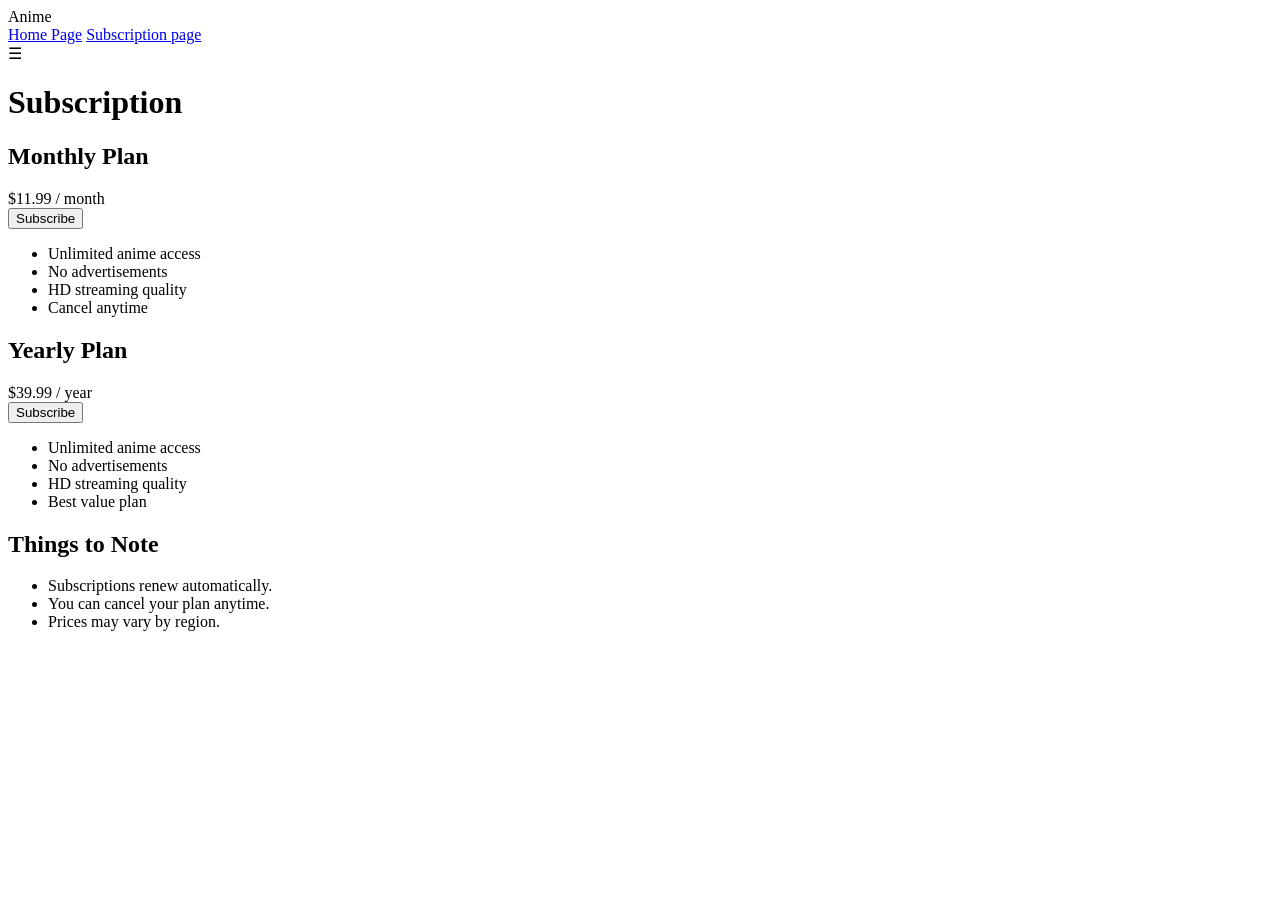
==== subscription.html @ 74063994 "first commit" ====
<!DOCTYPE html>
<html lang="en">
<head>
    <meta charset="UTF-8">
    <meta name="viewport" content="width=device-width, initial-scale=1.0">
    <title>Anime Subscription</title>
    <link rel="stylesheet" href="style.css">
</head>
<body>

    <header>
        <div class="logo">Anime</div>

        <nav>
            <a href="index.html">Home Page</a >
            <a href="subscription.html" class="active">Subscription page</a >
        </nav>

        <div class="menu">
            ☰
        </div>
    </header>

    <main>

        <h1>Subscription</h1>

        <section class="plans">

            <div class="plan-card">
                <h2>Monthly Plan</h2>

                <div class="price">
                    $11.99
                    <span>/ month</span>
                </div>

                <button>Subscribe</button>

                <ul>
                    <li>Unlimited anime access</li>
                    <li>No advertisements</li>
                    <li>HD streaming quality</li>
                    <li>Cancel anytime</li>
                </ul>
            </div>

            <div class="plan-card">
                <h2>Yearly Plan</h2>

                <div class="price">
                    $39.99
                    <span>/ year</span>
                </div>

                <button>Subscribe</button>

                <ul>
                    <li>Unlimited anime access</li>
                    <li>No advertisements</li>
                    <li>HD streaming quality</li>
                    <li>Best value plan</li>
                </ul>
            </div>

        </section>

        <section class="note-section">
            <h2>Things to Note</h2>

            <ul>
                <li>Subscriptions renew automatically.</li>
                <li>You can cancel your plan anytime.</li>
                <li>Prices may vary by region.</li>
            </ul>
        </section>

    </main>

</body>
</html>
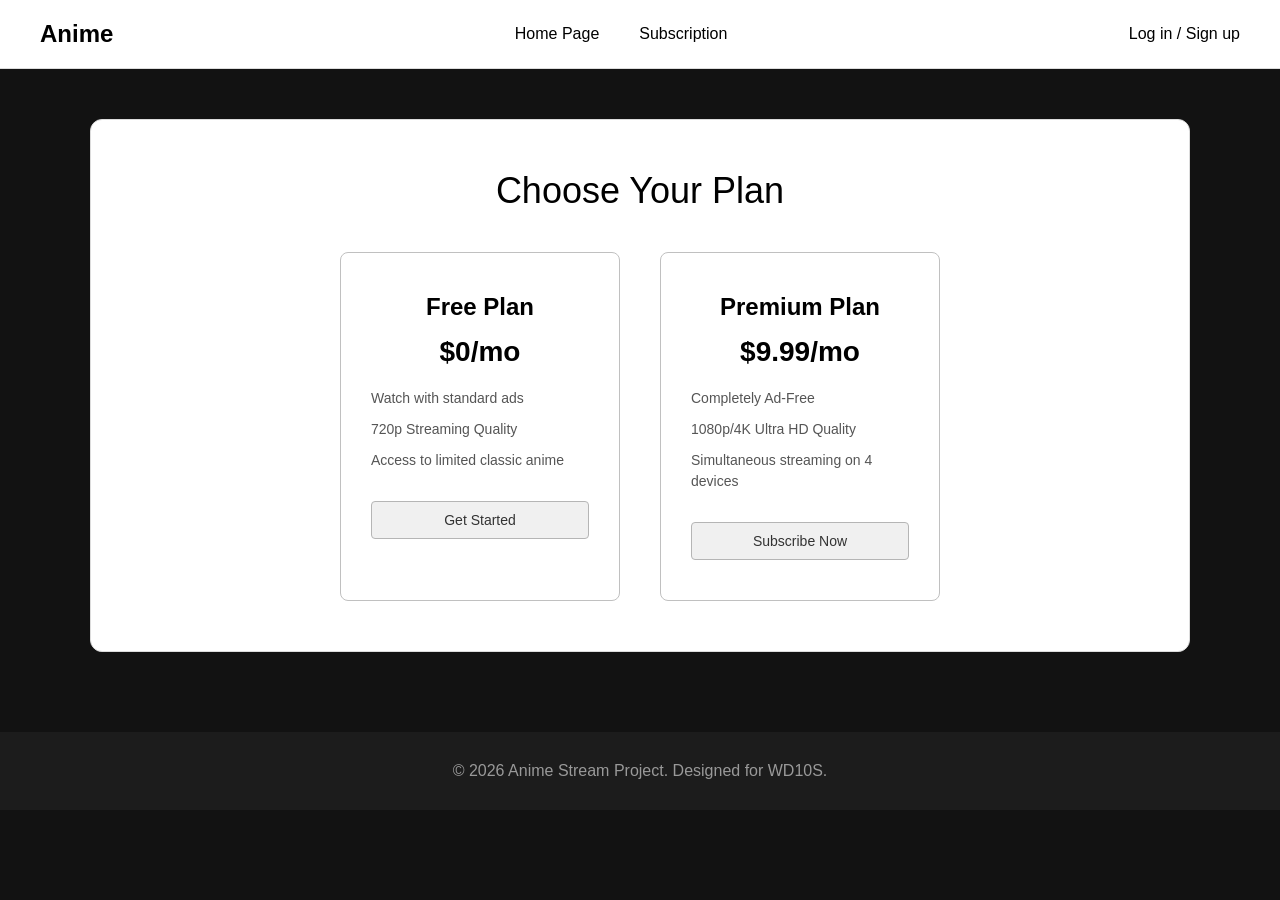
==== commit a7579d74: "1" ====
--- a/subscription.html
+++ b/subscription.html
@@ -3,79 +3,196 @@
 <head>
     <meta charset="UTF-8">
     <meta name="viewport" content="width=device-width, initial-scale=1.0">
-    <title>Anime Subscription</title>
-    <link rel="stylesheet" href="style.css">
+    <title>Anime Stream - Subscription</title>
+    <link rel="stylesheet" href="stylesheet/style.css">
+
+    <style>
+        /* ==========================================================================
+           【导航栏绝对防抖补丁】强制让三个页面的导航布局 100% 完全咬合一致
+           ========================================================================== */
+        .main-nav {
+            display: flex !important;
+            justify-content: space-between !important;
+            align-items: center !important;
+            background-color: #ffffff !important;
+            padding: 20px 40px !important;
+            border-bottom: 1px solid #dcdcdc !important;
+            width: 100% !important;
+            box-sizing: border-box !important;
+        }
+
+        .main-nav .logo {
+            font-size: 24px !important;
+            font-weight: bold !important;
+            color: #000000 !important;
+            text-decoration: none !important;
+            font-family: -apple-system, BlinkMacSystemFont, "Segoe UI", Roboto, sans-serif !important;
+        }
+
+        .main-nav .nav-links {
+            display: flex !important;
+            list-style: none !important;
+            gap: 40px !important;
+            margin: 0 !important;
+            padding: 0 !important;
+        }
+
+        .main-nav .nav-links a {
+            text-decoration: none !important;
+            color: #000000 !important;
+            font-size: 16px !important;
+            font-weight: 500 !important;
+        }
+
+        .main-nav .nav-auth a {
+            text-decoration: none !important;
+            color: #000000 !important;
+            font-size: 16px !important;
+            font-weight: 500 !important;
+        }
+
+        /* ==========================================================================
+           【订阅页专属大框体布局】彻底告别纯文字，还原高质感网页骨架
+           ========================================================================== */
+        .sub-page-outer-box {
+            max-width: 1100px;
+            margin: 50px auto;
+            background: #ffffff;
+            border: 1px solid #dcdcdc;
+            border-radius: 12px;
+            padding: 50px 40px;
+            box-sizing: border-box;
+            text-align: center;
+        }
+
+        .sub-page-outer-box h1 {
+            font-size: 36px;
+            margin-bottom: 40px;
+            font-weight: normal;
+            color: #000000;
+        }
+
+        /* 卡片横向排列弹性容器 */
+        .sub-cards-flex {
+            display: flex;
+            justify-content: center;
+            gap: 40px;
+            flex-wrap: wrap;
+        }
+
+        /* 每一个订阅计划的卡片外框 */
+        .sub-plan-card {
+            background: #ffffff;
+            border: 1px solid #c0c0c0;
+            border-radius: 8px;
+            padding: 40px 30px;
+            width: 280px;
+            box-sizing: border-box;
+            transition: transform 0.2s ease, border-color 0.2s;
+            text-align: center;
+        }
+
+        .sub-plan-card:hover {
+            transform: translateY(-4px);
+            border-color: #666666;
+        }
+
+        .sub-plan-card h2 {
+            font-size: 24px;
+            margin-bottom: 15px;
+            color: #000000;
+            font-weight: 600;
+        }
+
+        .sub-plan-card .price {
+            font-size: 28px;
+            font-weight: bold;
+            color: #000000;
+            margin-bottom: 20px;
+        }
+
+        .sub-plan-card ul {
+            list-style: none;
+            padding: 0;
+            margin: 0 0 30px 0;
+            text-align: left;
+        }
+
+        .sub-plan-card ul li {
+            font-size: 14px;
+            color: #555555;
+            margin-bottom: 10px;
+            line-height: 1.5;
+        }
+
+        /* 漂亮的直角/小圆角灰色订阅按钮 */
+        .btn-subscribe {
+            background-color: #f0f0f0;
+            color: #333333;
+            border: 1px solid #b5b5b5;
+            padding: 10px 24px;
+            font-size: 14px;
+            border-radius: 4px;
+            cursor: pointer;
+            width: 100%;
+            transition: all 0.2s ease;
+        }
+
+        .btn-subscribe:hover {
+            background-color: #e2e2e2;
+            border-color: #888888;
+        }
+    </style>
 </head>
 <body>
 
-    <header>
-        <div class="logo">Anime</div>
-
-        <nav>
-            <a href="index.html">Home Page</a >
-            <a href="subscription.html" class="active">Subscription page</a >
+    <header class="main-nav">
+        <a href="index.html" class="logo">Anime</a>
+        <nav aria-label="Main Navigation">
+            <ul class="nav-links">
+                <li><a href="index.html">Home Page</a></li>
+                <li><a href="subscription.html">Subscription</a></li>
+            </ul>
         </nav>
-
-        <div class="menu">
-            ☰
+        <div class="nav-auth">
+            <a href="#" class="btn-login">Log in / Sign up</a>
         </div>
     </header>
 
-    <main>
-
-        <h1>Subscription</h1>
-
-        <section class="plans">
-
-            <div class="plan-card">
-                <h2>Monthly Plan</h2>
-
-                <div class="price">
-                    $11.99
-                    <span>/ month</span>
+    <main class="container">
+        <div class="sub-page-outer-box">
+            <h1>Choose Your Plan</h1>
+            
+            <div class="sub-cards-flex">
+                <div class="sub-plan-card">
+                    <h2>Free Plan</h2>
+                    <div class="price">$0/mo</div>
+                    <ul>
+                        <li>Watch with standard ads</li>
+                        <li>720p Streaming Quality</li>
+                        <li>Access to limited classic anime</li>
+                    </ul>
+                    <button class="btn-subscribe">Get Started</button>
                 </div>
 
-                <button>Subscribe</button>
-
-                <ul>
-                    <li>Unlimited anime access</li>
-                    <li>No advertisements</li>
-                    <li>HD streaming quality</li>
-                    <li>Cancel anytime</li>
-                </ul>
+                <div class="sub-plan-card">
+                    <h2>Premium Plan</h2>
+                    <div class="price">$9.99/mo</div>
+                    <ul>
+                        <li>Completely Ad-Free</li>
+                        <li>1080p/4K Ultra HD Quality</li>
+                        <li>Simultaneous streaming on 4 devices</li>
+                    </ul>
+                    <button class="btn-subscribe">Subscribe Now</button>
+                </div>
             </div>
 
-            <div class="plan-card">
-                <h2>Yearly Plan</h2>
+        </div>
+    </main>
 
-                <div class="price">
-                    $39.99
-                    <span>/ year</span>
-                </div>
-
-                <button>Subscribe</button>
-
-                <ul>
-                    <li>Unlimited anime access</li>
-                    <li>No advertisements</li>
-                    <li>HD streaming quality</li>
-                    <li>Best value plan</li>
-                </ul>
-            </div>
-
-        </section>
-
-        <section class="note-section">
-            <h2>Things to Note</h2>
-
-            <ul>
-                <li>Subscriptions renew automatically.</li>
-                <li>You can cancel your plan anytime.</li>
-                <li>Prices may vary by region.</li>
-            </ul>
-        </section>
-
-    </main>
+    <footer>
+        <p>&copy; 2026 Anime Stream Project. Designed for WD10S.</p>
+    </footer>
 
 </body>
 </html>
--- a/stylesheet/style.css
+++ b/stylesheet/style.css
@@ -0,0 +1,649 @@
+/* =========================
+   GLOBAL
+========================= */
+
+*{
+    margin:0;
+    padding:0;
+    box-sizing:border-box;
+}
+
+body{
+    background-color:#121212;
+    color:white;
+    font-family:Arial, Helvetica, sans-serif;
+}
+
+a{
+    text-decoration:none;
+    color:white;
+}
+
+img{
+    display:block;
+    width:100%;
+}
+
+/* =========================
+   HEADER
+========================= */
+
+header{
+    background:#1c1c1c;
+    padding:20px 50px;
+
+    display:flex;
+    justify-content:space-between;
+    align-items:center;
+
+    position:sticky;
+    top:0;
+    z-index:1000;
+}
+
+.logo{
+    font-size:2rem;
+    font-weight:bold;
+    color:#ff6b00;
+}
+
+nav ul{
+    display:flex;
+    list-style:none;
+    gap:30px;
+}
+
+nav a{
+    transition:0.3s;
+}
+
+nav a:hover{
+    color:#ff6b00;
+}
+
+/* =========================
+   HERO SECTION
+========================= */
+
+.hero{
+    height:80vh;
+
+    background-image:url("images/banner.jpg");
+    background-size:cover;
+    background-position:center;
+
+    position:relative;
+
+    display:flex;
+    align-items:center;
+}
+
+.hero::before{
+    content:"";
+    position:absolute;
+    inset:0;
+
+    background:rgba(0,0,0,0.6);
+}
+
+.hero-content{
+    position:relative;
+    z-index:1;
+
+    padding-left:80px;
+    max-width:600px;
+}
+
+.hero-content h1{
+    font-size:4rem;
+    margin-bottom:20px;
+} 
+/* =========================
+    TITLES
+========================= */
+
+.section-title{
+    margin:60px 5% 20px;
+    font-size:2rem;
+}
+
+/* =========================
+    RECOMMENDED ANIME
+========================= */
+
+.recommended-grid{
+    width:90%;
+    margin:auto;
+
+    display:grid;
+    grid-template-columns:repeat(5,1fr);
+    gap:25px;
+}
+
+/* 核心修复：精准补上当 .anime-card 外面包裹了 <a> 标签后的链接块级容器声明 */
+.recommended-grid > a {
+    display: block;
+    text-decoration: none;
+    color: inherit;
+    width: 100%;
+}
+
+.anime-card{
+    position:relative;
+    overflow:hidden;
+
+    border-radius:12px;
+    cursor:pointer;
+    width: 100%; /* 确保填满链接容器 */
+}
+
+.anime-card img{
+    height:320px;
+    object-fit:cover;
+
+    transition:0.4s;
+}
+
+.overlay{
+    position:absolute;
+    bottom:0;
+    left:0;
+
+    width:100%;
+    padding:20px;
+
+    background:linear-gradient(
+        transparent,
+        rgba(0,0,0,0.95)
+    );
+
+    transform:translateY(100%);
+    transition:0.4s;
+}
+
+.overlay h3{
+    margin-bottom:8px;
+}
+
+.overlay p{
+    color:#cccccc;
+    font-size:0.9rem;
+}
+
+.anime-card:hover img{
+    transform:scale(1.1);
+    filter:brightness(40%);
+}
+
+.anime-card:hover .overlay{
+    transform:translateY(0);
+}
+
+/* =========================
+   POPULARITY RANKING
+========================= */
+
+.ranking-section{
+    width:90%;
+    margin:80px auto;
+}
+
+.ranking-grid{
+    display:grid;
+    grid-template-columns:repeat(5,1fr);
+    gap:25px;
+}
+
+.rank-card{
+    background:#1f1f1f;
+    border-radius:12px;
+    overflow:hidden;
+
+    transition:0.3s;
+    cursor:pointer;
+}
+
+.rank-card:hover{
+    transform:translateY(-8px);
+}
+
+.rank-number{
+    font-size:1.6rem;
+    font-weight:bold;
+    color:#ff6b00;
+
+    padding:10px;
+}
+
+.rank-card img{
+    height:250px;
+    object-fit:cover;
+}
+
+.rank-card p{
+    text-align:center;
+    padding:15px;
+
+    min-height:70px;
+}
+
+/* =========================
+   BOTTOM RECOMMENDATION
+========================= */
+
+.bottom-section{
+    width:90%;
+    margin:80px auto;
+}
+
+.bottom-grid{
+    display:grid;
+    grid-template-columns:repeat(4,1fr);
+    gap:25px;
+}
+
+.bottom-card{
+    background:#1f1f1f;
+    border-radius:12px;
+    overflow:hidden;
+
+    transition:0.3s;
+}
+
+.bottom-card:hover{
+    transform:scale(1.05);
+}
+
+.bottom-card img{
+    height:250px;
+    object-fit:cover;
+}
+
+.bottom-card h3{
+    padding:15px;
+    text-align:center;
+}
+
+/* =========================
+   FOOTER
+========================= */
+
+footer{
+    background:#1c1c1c;
+    margin-top:80px;
+
+    padding:30px;
+    text-align:center;
+}
+
+footer p{
+    color:#999;
+}
+
+/* =========================
+   ANIME DETAIL PAGE
+========================= */
+
+.detail-banner{
+    width:100%;
+    height:500px;
+    object-fit:cover;
+}
+
+.detail-content{
+    width:90%;
+    margin:40px auto;
+}
+
+.detail-content h1{
+    font-size:3rem;
+    margin-bottom:20px;
+}
+
+.detail-content p{
+    color:#d0d0d0;
+    line-height:1.8;
+}
+
+.info-box{
+    margin-top:30px;
+
+    background:#1f1f1f;
+    padding:20px;
+    border-radius:10px;
+}
+
+/* =========================
+   BUTTONS
+========================= */
+
+.btn{
+    display:inline-block;
+
+    background:#ff6b00;
+    color:white;
+
+    padding:12px 25px;
+
+    border-radius:8px;
+
+    transition:0.3s;
+}
+
+.btn:hover{
+    background:#ff8533;
+}
+
+/* =========================
+   RESPONSIVE
+========================= */
+
+@media (max-width:1200px){
+
+    .recommended-grid{
+        grid-template-columns:repeat(3,1fr);
+    }
+
+    .ranking-grid{
+        grid-template-columns:repeat(3,1fr);
+    }
+
+    .bottom-grid{
+        grid-template-columns:repeat(2,1fr);
+    }
+}
+
+@media (max-width:768px){
+
+    header{
+        flex-direction:column;
+        gap:20px;
+    }
+
+    nav ul{
+        flex-direction:column;
+        text-align:center;
+    }
+
+    .hero-content{
+        padding:40px;
+    }
+
+    .hero-content h1{
+        font-size:2.5rem;
+    }
+
+    .recommended-grid{
+        grid-template-columns:repeat(2,1fr);
+    }
+
+    .ranking-grid{
+        grid-template-columns:repeat(2,1fr);
+    }
+}
+
+@media (max-width:500px){
+
+    .recommended-grid{
+        grid-template-columns:1fr;
+    }
+
+    .ranking-grid{
+        grid-template-columns:1fr;
+    }
+
+    .bottom-grid{
+        grid-template-columns:1fr;
+    }
+
+    .hero-content h1{
+        font-size:2rem;
+    }
+}
+
+
+
+
+
+/* ======================
+DETAIL PAGE
+====================== */
+
+.detail-hero{
+    width:90%;
+    margin:40px auto;
+
+    position:relative;
+}
+
+.detail-hero img{
+    width:100%;
+    height:550px;
+
+    object-fit:cover;
+
+    border-radius:15px;
+}
+
+.detail-overlay{
+    position:absolute;
+
+    left:0;
+    bottom:0;
+
+    width:100%;
+
+    padding:50px;
+
+    border-radius:15px;
+
+    background:linear-gradient(
+        transparent,
+        rgba(0,0,0,0.95)
+    );
+}
+
+.detail-overlay h1{
+    font-size:4rem;
+
+    margin-bottom:10px;
+}
+
+.genre{
+    font-size:1.2rem;
+
+    margin-bottom:10px;
+
+    color:#dddddd;
+}
+
+.rating{
+    color:#ffc107;
+
+    font-size:1.5rem;
+
+    font-weight:bold;
+}
+
+.detail-content{
+    width:90%;
+
+    margin:60px auto;
+}
+
+.detail-content h2{
+    margin-bottom:20px;
+
+    color:#ff6b00;
+}
+
+.detail-content p{
+    line-height:1.8;
+
+    color:#d0d0d0;
+}
+
+/* Characters */
+
+.character-grid{
+    display:grid;
+
+    grid-template-columns:
+    repeat(4,1fr);
+
+    gap:25px;
+}
+
+.character-card{
+    background:#1f1f1f;
+
+    border-radius:12px;
+
+    overflow:hidden;
+
+    transition:0.3s;
+}
+
+.character-card:hover{
+    transform:translateY(-8px);
+}
+
+.character-card img{
+    width:100%;
+
+    height:250px;
+
+    object-fit:cover;
+}
+
+.character-card h3{
+    text-align:center;
+
+    padding:15px;
+}
+
+/* Responsive */
+
+@media(max-width:768px){
+
+    .detail-overlay h1{
+        font-size:2.5rem;
+    }
+
+    .character-grid{
+        grid-template-columns:
+        repeat(2,1fr);
+    }
+
+}
+
+@media(max-width:500px){
+
+    .character-grid{
+        grid-template-columns:1fr;
+    }
+
+}
+
+
+
+
+
+/* ==========================================================================
+   5. 订阅页特定样式 (专为 subscription.html 定制，绝对不影响首页)
+   ========================================================================== */
+
+/* 订阅页专属大白衬底外框 */
+.sub-page-outer-box {
+    max-width: 1100px;
+    margin: 50px auto;
+    background: #ffffff;
+    border: 1px solid #dcdcdc;
+    border-radius: 12px;
+    padding: 50px 40px;
+    box-sizing: border-box;
+    text-align: center;
+}
+
+/* 页面大标题 */
+.sub-page-outer-box h1 {
+    font-size: 36px;
+    margin-bottom: 40px;
+    font-weight: normal;
+    color: #000000;
+}
+
+/* 卡片横向并排的 Flexbox 容器 */
+.sub-page-outer-box .sub-cards-flex {
+    display: flex;
+    justify-content: center;
+    gap: 40px;
+    flex-wrap: wrap;
+}
+
+/* 每一个 Subscription 计划的独立卡片（完美还原直角骨架风格） */
+.sub-page-outer-box .sub-plan-card {
+    background: #ffffff;
+    border: 1px solid #c0c0c0;
+    border-radius: 8px;
+    padding: 40px 30px;
+    width: 280px;
+    box-sizing: border-box;
+    transition: transform 0.2s ease, border-color 0.2s;
+    text-align: center;
+}
+
+/* 滑过卡片时的微妙浮动与加深边框效果（满足 Hover 互动标准） */
+.sub-page-outer-box .sub-plan-card:hover {
+    transform: translateY(-4px);
+    border-color: #666666;
+}
+
+/* 卡片内动漫方案名字 */
+.sub-page-outer-box .sub-plan-card h2 {
+    font-size: 24px;
+    margin-bottom: 15px;
+    color: #000000;
+    font-weight: 600;
+}
+
+/* 价格字体 */
+.sub-page-outer-box .sub-plan-card .price {
+    font-size: 28px;
+    font-weight: bold;
+    color: #000000;
+    margin-bottom: 20px;
+}
+
+/* 服务特权无序列表排版 */
+.sub-page-outer-box .sub-plan-card ul {
+    list-style: none;
+    padding: 0;
+    margin: 0 0 30px 0;
+    text-align: left;
+}
+
+.sub-page-outer-box .sub-plan-card ul li {
+    font-size: 14px;
+    color: #555555;
+    margin-bottom: 10px;
+    line-height: 1.5;
+}
+
+/* 订阅页专属直角灰色按钮（绝对不和首页任何按钮冲突） */
+.sub-page-outer-box .btn-subscribe {
+    background-color: #f0f0f0;
+    color: #333333;
+    border: 1px solid #b5b5b5;
+    padding: 10px 24px;
+    font-size: 14px;
+    border-radius: 4px;
+    cursor: pointer;
+    width: 100%;
+    transition: all 0.2s ease;
+}
+
+.sub-page-outer-box .btn-subscribe:hover {
+    background-color: #e2e2e2;
+    border-color: #888888;
+}
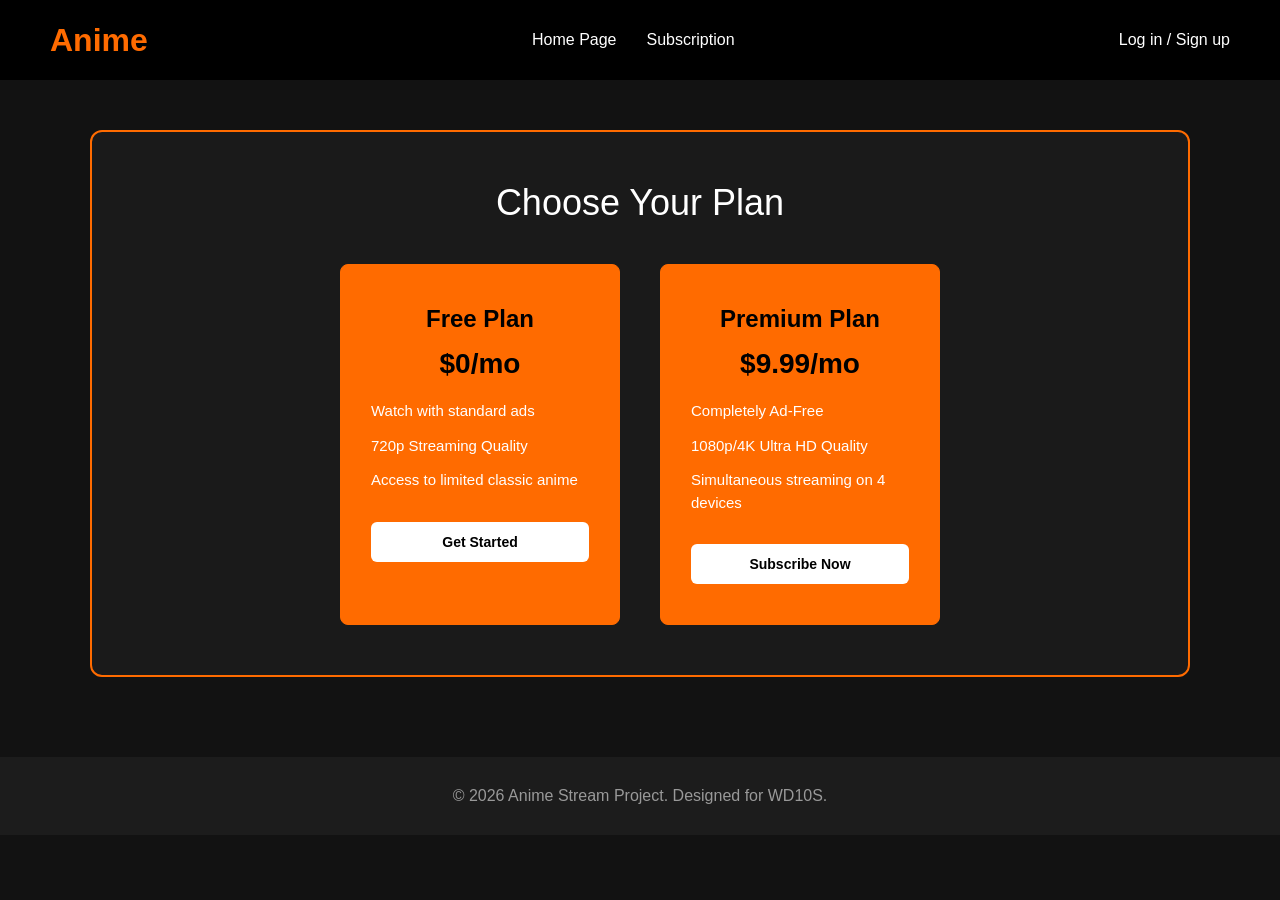
==== commit c3f901cd: "1" ====
--- a/subscription.html
+++ b/subscription.html
@@ -5,144 +5,6 @@
     <meta name="viewport" content="width=device-width, initial-scale=1.0">
     <title>Anime Stream - Subscription</title>
     <link rel="stylesheet" href="stylesheet/style.css">
-
-    <style>
-        /* ==========================================================================
-           【导航栏绝对防抖补丁】强制让三个页面的导航布局 100% 完全咬合一致
-           ========================================================================== */
-        .main-nav {
-            display: flex !important;
-            justify-content: space-between !important;
-            align-items: center !important;
-            background-color: #ffffff !important;
-            padding: 20px 40px !important;
-            border-bottom: 1px solid #dcdcdc !important;
-            width: 100% !important;
-            box-sizing: border-box !important;
-        }
-
-        .main-nav .logo {
-            font-size: 24px !important;
-            font-weight: bold !important;
-            color: #000000 !important;
-            text-decoration: none !important;
-            font-family: -apple-system, BlinkMacSystemFont, "Segoe UI", Roboto, sans-serif !important;
-        }
-
-        .main-nav .nav-links {
-            display: flex !important;
-            list-style: none !important;
-            gap: 40px !important;
-            margin: 0 !important;
-            padding: 0 !important;
-        }
-
-        .main-nav .nav-links a {
-            text-decoration: none !important;
-            color: #000000 !important;
-            font-size: 16px !important;
-            font-weight: 500 !important;
-        }
-
-        .main-nav .nav-auth a {
-            text-decoration: none !important;
-            color: #000000 !important;
-            font-size: 16px !important;
-            font-weight: 500 !important;
-        }
-
-        /* ==========================================================================
-           【订阅页专属大框体布局】彻底告别纯文字，还原高质感网页骨架
-           ========================================================================== */
-        .sub-page-outer-box {
-            max-width: 1100px;
-            margin: 50px auto;
-            background: #ffffff;
-            border: 1px solid #dcdcdc;
-            border-radius: 12px;
-            padding: 50px 40px;
-            box-sizing: border-box;
-            text-align: center;
-        }
-
-        .sub-page-outer-box h1 {
-            font-size: 36px;
-            margin-bottom: 40px;
-            font-weight: normal;
-            color: #000000;
-        }
-
-        /* 卡片横向排列弹性容器 */
-        .sub-cards-flex {
-            display: flex;
-            justify-content: center;
-            gap: 40px;
-            flex-wrap: wrap;
-        }
-
-        /* 每一个订阅计划的卡片外框 */
-        .sub-plan-card {
-            background: #ffffff;
-            border: 1px solid #c0c0c0;
-            border-radius: 8px;
-            padding: 40px 30px;
-            width: 280px;
-            box-sizing: border-box;
-            transition: transform 0.2s ease, border-color 0.2s;
-            text-align: center;
-        }
-
-        .sub-plan-card:hover {
-            transform: translateY(-4px);
-            border-color: #666666;
-        }
-
-        .sub-plan-card h2 {
-            font-size: 24px;
-            margin-bottom: 15px;
-            color: #000000;
-            font-weight: 600;
-        }
-
-        .sub-plan-card .price {
-            font-size: 28px;
-            font-weight: bold;
-            color: #000000;
-            margin-bottom: 20px;
-        }
-
-        .sub-plan-card ul {
-            list-style: none;
-            padding: 0;
-            margin: 0 0 30px 0;
-            text-align: left;
-        }
-
-        .sub-plan-card ul li {
-            font-size: 14px;
-            color: #555555;
-            margin-bottom: 10px;
-            line-height: 1.5;
-        }
-
-        /* 漂亮的直角/小圆角灰色订阅按钮 */
-        .btn-subscribe {
-            background-color: #f0f0f0;
-            color: #333333;
-            border: 1px solid #b5b5b5;
-            padding: 10px 24px;
-            font-size: 14px;
-            border-radius: 4px;
-            cursor: pointer;
-            width: 100%;
-            transition: all 0.2s ease;
-        }
-
-        .btn-subscribe:hover {
-            background-color: #e2e2e2;
-            border-color: #888888;
-        }
-    </style>
 </head>
 <body>
 
--- a/stylesheet/style.css
+++ b/stylesheet/style.css
@@ -1,103 +1,174 @@
-/* =========================
-   GLOBAL
-========================= */
-
-*{
-    margin:0;
-    padding:0;
-    box-sizing:border-box;
-}
-
-body{
-    background-color:#121212;
-    color:white;
-    font-family:Arial, Helvetica, sans-serif;
-}
-
-a{
-    text-decoration:none;
-    color:white;
-}
-
-img{
-    display:block;
-    width:100%;
-}
-
-/* =========================
-   HEADER
-========================= */
-
-header{
-    background:#1c1c1c;
-    padding:20px 50px;
-
-    display:flex;
-    justify-content:space-between;
-    align-items:center;
-
-    position:sticky;
-    top:0;
-    z-index:1000;
-}
-
-.logo{
-    font-size:2rem;
-    font-weight:bold;
-    color:#ff6b00;
-}
-
-nav ul{
-    display:flex;
-    list-style:none;
-    gap:30px;
-}
-
-nav a{
-    transition:0.3s;
-}
-
-nav a:hover{
-    color:#ff6b00;
-}
-
-/* =========================
-   HERO SECTION
-========================= */
-
-.hero{
-    height:80vh;
-
-    background-image:url("images/banner.jpg");
-    background-size:cover;
-    background-position:center;
-
-    position:relative;
-
+/* ========================= 
+GLOBAL 
+========================= */
+* {
+    margin: 0;
+    padding: 0;
+    box-sizing: border-box;
+}
+
+body {
+    background-color: #121212 !important; 
+    color: white !important;            
+    font-family: Arial, Helvetica, sans-serif;
+}
+
+a {
+    text-decoration: none;
+    color: white;
+}
+
+img {
+    display: block;
+    width: 100%;
+}
+
+/* ========================= 
+    HEADER
+========================= */
+
+header {
+    background: #000000;
+    padding: 20px 50px;
+    display: flex;
+    justify-content: space-between;
+    align-items: center;  
+    position: sticky;
+    top: 0;
+    z-index: 1000;
+    height: 80px;      
+}
+
+header nav {
+    display: flex;
+    align-items: center;   
+}
+
+header nav ul {
+    display: flex;
+    list-style: none;
+    gap: 30px;
+    margin: 0 !important;   
+    padding: 0 !important;  
+    align-items: center;   
+}
+
+header nav ul li {
+    display: flex;
+    align-items: center; 
+}
+
+/* 左侧网站名称 */
+header .logo,
+header .logo:link,
+header .logo:visited,
+header .logo:hover,
+header .logo:active {
+    font-size: 2rem;
+    font-weight: bold;
+    color: #ff6b00 !important; 
+    text-decoration: none !important;
+    cursor: default; 
+}
+
+/* 右侧所有网页菜单链接 */
+header a:not(.logo),
+header nav a, 
+header nav a:link, 
+header nav a:visited {
+    color: #ffffff !important; 
+    text-decoration: none !important;
+    transition: color 0.3s ease;
+    display: inline-block; 
+}
+
+/* 右侧所有网页菜单链接 */
+header a:not(.logo):hover,
+header a:not(.logo):active,
+header nav a:hover, 
+header nav a:active {
+    color: #ff6b00 !important; 
+    text-decoration: none !important;
+}
+
+/* =========================
+    HERO SECTION
+========================= */
+
+.hero-section{
+    width:90%;
+    margin:40px auto;
+}
+
+/* 整个轮播背景 */
+.carousel-inner{
+    background:#1e1e1e;
+    border-radius:15px;
+}
+
+/* 每一页 */
+.carousel-item{
+    padding:40px 70px;
+}
+
+/* 左文字 + 右视频 */
+.hero-main-content.hero-main-content{
     display:flex;
     align-items:center;
-}
-
-.hero::before{
-    content:"";
-    position:absolute;
-    inset:0;
-
-    background:rgba(0,0,0,0.6);
-}
-
-.hero-content{
-    position:relative;
-    z-index:1;
-
-    padding-left:80px;
-    max-width:600px;
-}
-
-.hero-content h1{
+    width:100%;
+    min-width:100%;
+    gap:50px;
+}
+
+/* 左边文字 */
+.hero-text{
+    width:350px;
+    flex-shrink:0;
+}
+
+/* 右边视频 */
+.hero-video{
+    flex:1;
+}
+
+.hero-text h1{
     font-size:4rem;
     margin-bottom:20px;
-} 
+}
+
+.hero-text p{
+    font-size:1.1rem;
+    line-height:1.8;
+}
+
+.hero-video video{
+    width:100%;
+    height:400px;
+    object-fit:cover;
+    border-radius:15px;
+    display:block;
+}
+
+/* 左右箭头 */
+
+.carousel-control-prev,
+.carousel-control-next{
+    width:5%;
+}
+
+/* 指示器 */
+
+.carousel-indicators{
+    margin-bottom:15px;
+}
+
+/* 关闭自动轮播动画 */
+
+.carousel{
+    pointer-events:auto;
+}
+
+
 /* =========================
     TITLES
 ========================= */
@@ -107,6 +178,8 @@
     font-size:2rem;
 }
 
+
+
 /* =========================
     RECOMMENDED ANIME
 ========================= */
@@ -114,13 +187,12 @@
 .recommended-grid{
     width:90%;
     margin:auto;
-
     display:grid;
     grid-template-columns:repeat(5,1fr);
     gap:25px;
 }
 
-/* 核心修复：精准补上当 .anime-card 外面包裹了 <a> 标签后的链接块级容器声明 */
+/* .anime-card 外面包裹了 <a> 标签后的链接块级容器声明 */
 .recommended-grid > a {
     display: block;
     text-decoration: none;
@@ -130,17 +202,15 @@
 
 .anime-card{
     position:relative;
+    height: 500px;
     overflow:hidden;
-
     border-radius:12px;
     cursor:pointer;
-    width: 100%; /* 确保填满链接容器 */
+    width: 100%; 
 }
 
 .anime-card img{
-    height:320px;
     object-fit:cover;
-
     transition:0.4s;
 }
 
@@ -148,15 +218,12 @@
     position:absolute;
     bottom:0;
     left:0;
-
     width:100%;
     padding:20px;
-
     background:linear-gradient(
         transparent,
         rgba(0,0,0,0.95)
     );
-
     transform:translateY(100%);
     transition:0.4s;
 }
@@ -180,7 +247,7 @@
 }
 
 /* =========================
-   POPULARITY RANKING
+    POPULARITY RANKING
 ========================= */
 
 .ranking-section{
@@ -198,7 +265,6 @@
     background:#1f1f1f;
     border-radius:12px;
     overflow:hidden;
-
     transition:0.3s;
     cursor:pointer;
 }
@@ -227,51 +293,148 @@
     min-height:70px;
 }
 
-/* =========================
-   BOTTOM RECOMMENDATION
-========================= */
-
-.bottom-section{
+
+/* =========================
+    FEATURED ANIME
+========================= */
+
+.featured-show{
     width:90%;
     margin:80px auto;
-}
-
-.bottom-grid{
+    display:flex;
+    background:#1a1a1a;
+    border-radius:20px;
+    overflow:hidden;
+    position:relative;
+}
+
+/* 左边图片 */
+
+.featured-image{
+    width:55%;
+    position:relative;
+}
+
+.featured-image img{
+    width:100%;
+    height:100%;
+    object-fit:cover;
+    display:block;
+}
+
+/* 渐变过渡 */
+
+.featured-image::after{
+    content:"";
+    position:absolute;
+    top:0;
+    right:0;
+    width:180px;
+    height:100%;
+    background:
+    linear-gradient(
+        to right,
+        rgba(26,26,26,0),
+        rgba(26,26,26,1)
+    );
+}
+
+/* 右边文字 */
+
+.featured-info{
+    width:45%;
+    padding:60px 50px;
+    display:flex;
+    flex-direction:column;
+    justify-content:center;
+}
+
+.featured-info h2{
+    font-size:3rem;
+    margin-bottom:15px;
+    color:#ff6b00;
+}
+
+.featured-genre{
+    font-size:1.1rem;
+    color:#cccccc;
+    margin-bottom:25px;
+}
+
+.featured-description{
+    line-height:1.8;
+    color:#dddddd;
+    font-size:1rem;
+}
+
+
+/* =========================
+    MORE RECOMMENDATIONS
+========================= */
+
+.featured-anime{
+    width:90%;
+    margin:80px auto;
+}
+
+.featured-anime h2{
+    margin-bottom:25px;
+    font-size:2rem;
+}
+
+.featured-grid{
     display:grid;
     grid-template-columns:repeat(4,1fr);
     gap:25px;
 }
 
-.bottom-card{
-    background:#1f1f1f;
-    border-radius:12px;
+.featured-card{
+    position:relative;
+    height:220px;
     overflow:hidden;
-
-    transition:0.3s;
-}
-
-.bottom-card:hover{
-    transform:scale(1.05);
-}
-
-.bottom-card img{
-    height:250px;
+    border-radius:15px;
+    cursor:pointer;
+}
+
+.featured-card img{
+    width:100%;
+    height:100%;
     object-fit:cover;
-}
-
-.bottom-card h3{
-    padding:15px;
-    text-align:center;
-}
-
-/* =========================
-   FOOTER
+    transition:0.5s;
+}
+
+.featured-overlay{
+    position:absolute;
+
+    left:0;
+    bottom:0;
+    width:100%;
+    padding:20px;
+    background:
+    linear-gradient(
+        transparent,
+        rgba(0,0,0,0.9)
+    );
+}
+
+.featured-overlay h3{
+    color:white;
+    font-size:1.4rem;
+}
+
+.featured-card:hover img{
+    transform:scale(1.1);
+    filter:brightness(70%);
+}
+
+
+/* =========================
+    FOOTER
 ========================= */
 
 footer{
     background:#1c1c1c;
     margin-top:80px;
-
     padding:30px;
     text-align:center;
 }
@@ -280,8 +443,11 @@
     color:#999;
 }
 
-/* =========================
-   ANIME DETAIL PAGE
+
+
+
+/* =========================
+    ANIME DETAIL PAGE
 ========================= */
 
 .detail-banner{
@@ -307,26 +473,21 @@
 
 .info-box{
     margin-top:30px;
-
     background:#1f1f1f;
     padding:20px;
     border-radius:10px;
 }
 
 /* =========================
-   BUTTONS
+    BUTTONS
 ========================= */
 
 .btn{
     display:inline-block;
-
     background:#ff6b00;
     color:white;
-
     padding:12px 25px;
-
     border-radius:8px;
-
     transition:0.3s;
 }
 
@@ -335,7 +496,7 @@
 }
 
 /* =========================
-   RESPONSIVE
+    RESPONSIVE
 ========================= */
 
 @media (max-width:1200px){
@@ -403,174 +564,187 @@
 
 
 
-
-
-/* ======================
-DETAIL PAGE
-====================== */
-
-.detail-hero{
-    width:90%;
-    margin:40px auto;
-
+/* ========================
+    ANIME DETAIL IMG
+   ====================== */
+
+.anime-detail{
+    width:100%;
+    min-height:100vh;
+}
+
+.detail-bg{
     position:relative;
-}
-
-.detail-hero img{
-    width:100%;
-    height:550px;
-
-    object-fit:cover;
-
-    border-radius:15px;
+    min-height:700px;
+    height:100vh;
+    overflow:hidden;
+}
+
+.poster img{
+    width:280px;
+    height:400px;
+}
+
+.detail-bg::after{
+    content:"";
+    position:absolute;
+    inset:0;
+
+    background:
+    linear-gradient(
+        to right,
+        rgba(0,0,0,0.9),
+        rgba(0,0,0,0.5)
+    );
 }
 
 .detail-overlay{
     position:absolute;
-
+    top:50%;
+    left:80px;
+    transform:translateY(-50%);
+    display:flex;
+    align-items:center;
+    gap:40px;
+    width:calc(100% - 160px);
+    z-index:2;
+}
+
+.detail-bg > img{
+    position:absolute;
+    top:0;
     left:0;
-    bottom:0;
-
     width:100%;
-
-    padding:50px;
-
-    border-radius:15px;
-
-    background:linear-gradient(
-        transparent,
-        rgba(0,0,0,0.95)
-    );
-}
-
-.detail-overlay h1{
+    height:100%;
+    object-fit:cover;
+}
+
+.poster img{
+    width:280px;
+    height:400px;
+    border-radius:10px;
+}
+
+.detail-info{
+    max-width:600px;
+}
+
+.detail-info h1{
     font-size:4rem;
-
+    margin-bottom:15px;
+}
+
+.genre{
+    color:#ccc;
     margin-bottom:10px;
 }
 
-.genre{
-    font-size:1.2rem;
-
-    margin-bottom:10px;
-
-    color:#dddddd;
-}
-
 .rating{
-    color:#ffc107;
-
-    font-size:1.5rem;
-
-    font-weight:bold;
-}
-
-.detail-content{
-    width:90%;
-
-    margin:60px auto;
-}
-
-.detail-content h2{
-    margin-bottom:20px;
-
-    color:#ff6b00;
-}
-
-.detail-content p{
+    color:#ffd700;
+    margin-bottom:30px;
+}
+
+.button-group{
+    display:flex;
+    gap:20px;
+    margin-bottom:30px;
+}
+
+.watch-btn{
+    background:#ff6b00;
+    padding:15px 30px;
+    border-radius:8px;
+}
+
+.trailer-btn{
+    border:2px solid white;
+    padding:15px 30px;
+    border-radius:8px;
+}
+
+.description{
     line-height:1.8;
-
-    color:#d0d0d0;
-}
-
-/* Characters */
-
-.character-grid{
-    display:grid;
-
-    grid-template-columns:
-    repeat(4,1fr);
-
-    gap:25px;
-}
-
-.character-card{
-    background:#1f1f1f;
-
-    border-radius:12px;
-
-    overflow:hidden;
-
-    transition:0.3s;
-}
-
-.character-card:hover{
-    transform:translateY(-8px);
-}
-
-.character-card img{
-    width:100%;
-
-    height:250px;
-
-    object-fit:cover;
-}
-
-.character-card h3{
-    text-align:center;
-
-    padding:15px;
-}
-
-/* Responsive */
-
-@media(max-width:768px){
-
-    .detail-overlay h1{
-        font-size:2.5rem;
-    }
-
-    .character-grid{
-        grid-template-columns:
-        repeat(2,1fr);
-    }
-
-}
-
-@media(max-width:500px){
-
-    .character-grid{
-        grid-template-columns:1fr;
-    }
-
-}
-
-
-
-
-
-/* ==========================================================================
-   5. 订阅页特定样式 (专为 subscription.html 定制，绝对不影响首页)
-   ========================================================================== */
-
-/* 订阅页专属大白衬底外框 */
+}
+
+
+/* 修复动漫卡片内所有文字颜色 */
+.recommended-grid a,
+.recommended-grid a:link,
+.recommended-grid a:visited,
+.recommended-grid a:hover,
+.recommended-grid a:active {
+    color: inherit !important; 
+    text-decoration: none;
+}
+
+.anime-card .overlay h3 {
+    color: #ff6b00 !important; 
+}
+
+.anime-card .overlay p {
+    color: #cccccc !important;
+}
+
+/* ===================
+    Back 按钮样式 
+=================== */
+
+.back-btn {
+    position: absolute;    
+    top: 40px;            
+    left: 40px;  
+    z-index: 9999;   
+    background: rgba(0, 0, 0, 0.6); 
+    color: #ffffff !important;  
+    padding: 12px 24px;   
+    border-radius: 30px; 
+    font-size: 1.1rem;
+    font-weight: bold;
+    text-decoration: none !important; 
+
+    display: inline-flex;   /* 开启 Flex 让左箭头和 Back 文字完美对齐 */
+    align-items: center;
+    gap: 8px;           
+    border: 1px solid rgba(255, 255, 255, 0.25); 
+    transition: all 0.3s ease; 
+}
+
+/* 鼠标放上去（Hover）时的视觉效果 */
+.back-btn:hover {
+    background: #ff6b00 !important;  
+    border-color: #ff6b00 !important;
+    color: #ffffff !important; 
+    transform: translateX(-4px); 
+    box-shadow: 0 4px 15px rgba(255, 107, 0, 0.4);
+}
+.back-btn .glyphicon {
+    color: #ffffff !important;
+}
+
+header {
+    background: #000000 !important;
+}
+
+
+/* =========================== 
+    订阅页特定样式
+======================= */
 .sub-page-outer-box {
     max-width: 1100px;
     margin: 50px auto;
-    background: #ffffff;
-    border: 1px solid #dcdcdc;
+    background: #1a1a1a !important;
+    border: 2px solid #ff6b00 !important; 
     border-radius: 12px;
     padding: 50px 40px;
     box-sizing: border-box;
     text-align: center;
 }
 
-/* 页面大标题 */
 .sub-page-outer-box h1 {
     font-size: 36px;
     margin-bottom: 40px;
     font-weight: normal;
-    color: #000000;
+    color: #ffffff !important;         
 }
 
 /* 卡片横向并排的 Flexbox 容器 */
@@ -581,41 +755,39 @@
     flex-wrap: wrap;
 }
 
-/* 每一个 Subscription 计划的独立卡片（完美还原直角骨架风格） */
+/* 内部两个计划卡片*/
 .sub-page-outer-box .sub-plan-card {
-    background: #ffffff;
-    border: 1px solid #c0c0c0;
+    background: #ff6b00 !important;      
+    border: 1px solid #ff6b00 !important;
     border-radius: 8px;
     padding: 40px 30px;
     width: 280px;
     box-sizing: border-box;
-    transition: transform 0.2s ease, border-color 0.2s;
+    transition: transform 0.2s ease, box-shadow 0.2s;
     text-align: center;
 }
 
-/* 滑过卡片时的微妙浮动与加深边框效果（满足 Hover 互动标准） */
+/* 滑过卡片时的浮动效果 */
 .sub-page-outer-box .sub-plan-card:hover {
-    transform: translateY(-4px);
-    border-color: #666666;
-}
-
-/* 卡片内动漫方案名字 */
+    transform: translateY(-5px);
+    box-shadow: 0 6px 20px rgba(255, 107, 0, 0.4); 
+}
+
 .sub-page-outer-box .sub-plan-card h2 {
     font-size: 24px;
     margin-bottom: 15px;
-    color: #000000;
-    font-weight: 600;
-}
-
-/* 价格字体 */
+    color: #000000 !important; 
+    font-weight: bold;
+}
+
 .sub-page-outer-box .sub-plan-card .price {
     font-size: 28px;
     font-weight: bold;
-    color: #000000;
+    color: #000000 !important;
     margin-bottom: 20px;
 }
 
-/* 服务特权无序列表排版 */
+/* 特权列表排版 */
 .sub-page-outer-box .sub-plan-card ul {
     list-style: none;
     padding: 0;
@@ -624,26 +796,26 @@
 }
 
 .sub-page-outer-box .sub-plan-card ul li {
+    font-size: 15px;
+    color: #ffffff !important;           
+    margin-bottom: 12px;
+    line-height: 1.5;
+}
+
+.sub-page-outer-box .btn-subscribe {
+    background-color: #ffffff !important;
+    color: #000000 !important;
+    border: none !important;
+    padding: 12px 24px;
     font-size: 14px;
-    color: #555555;
-    margin-bottom: 10px;
-    line-height: 1.5;
-}
-
-/* 订阅页专属直角灰色按钮（绝对不和首页任何按钮冲突） */
-.sub-page-outer-box .btn-subscribe {
-    background-color: #f0f0f0;
-    color: #333333;
-    border: 1px solid #b5b5b5;
-    padding: 10px 24px;
-    font-size: 14px;
-    border-radius: 4px;
+    font-weight: bold;
+    border-radius: 6px;
     cursor: pointer;
     width: 100%;
     transition: all 0.2s ease;
 }
 
 .sub-page-outer-box .btn-subscribe:hover {
-    background-color: #e2e2e2;
-    border-color: #888888;
+    background-color: #e5e5e5 !important;
+    transform: scale(1.02);
 }
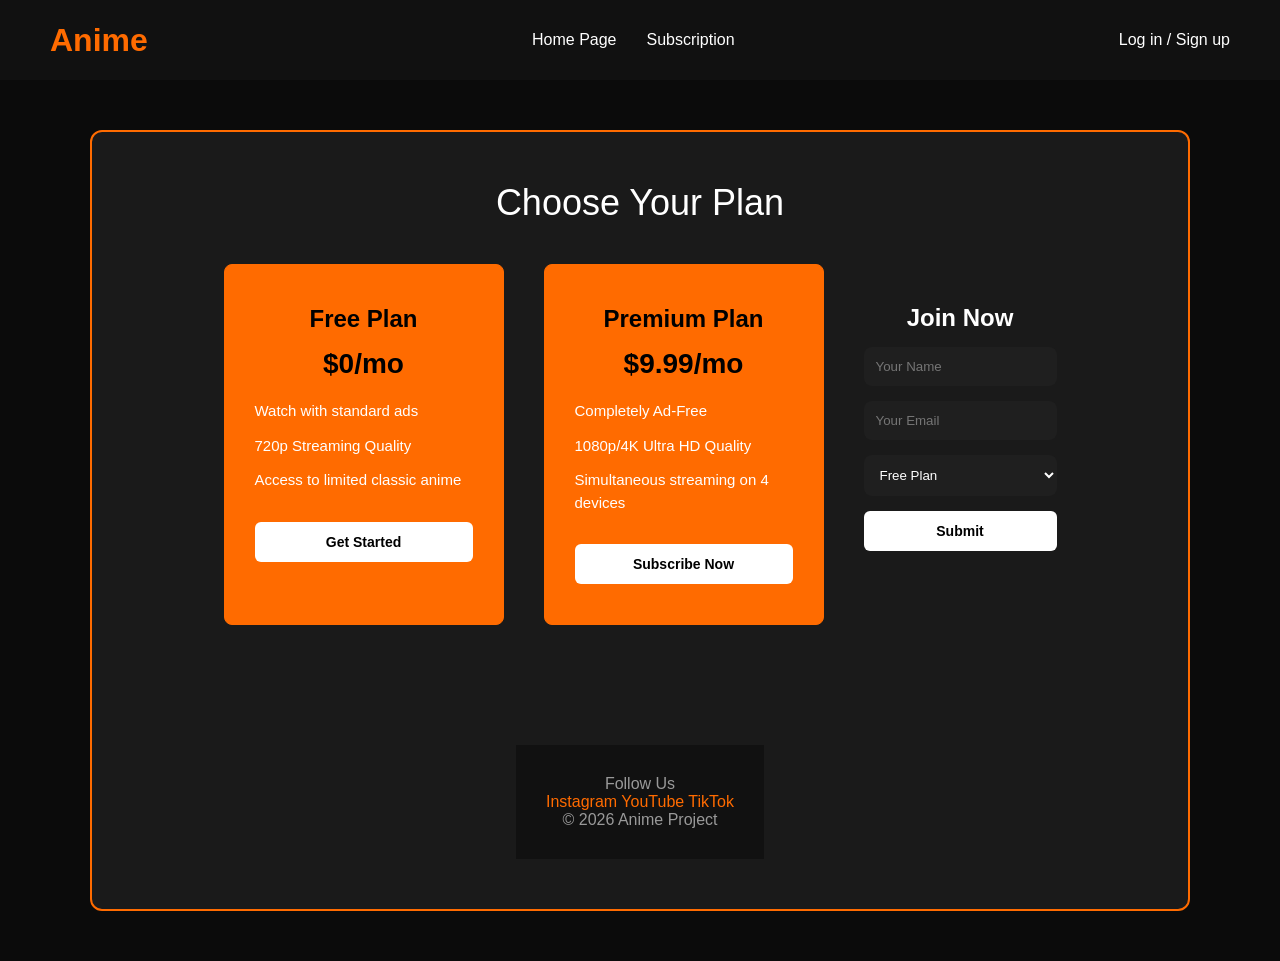
==== commit 479e116c: "1" ====
--- a/subscription.html
+++ b/subscription.html
@@ -47,14 +47,31 @@
                     </ul>
                     <button class="btn-subscribe">Subscribe Now</button>
                 </div>
-            </div>
 
-        </div>
-    </main>
+<div class="subscription-form">
+    <h2>Join Now</h2>
+    <input type="text" placeholder="Your Name">
+    <input type="email" placeholder="Your Email">
+    <select>
+        <option>Free Plan</option>
+        <option>Premium Plan</option>
+    </select>
+    <button class="btn-subscribe">
+        Submit
+    </button>
 
-    <footer>
-        <p>&copy; 2026 Anime Stream Project. Designed for WD10S.</p>
-    </footer>
-
-</body>
+</div>
+<footer>
+    <p>Follow Us</p>
+    <a href="#">Instagram</a>
+    <a href="#">YouTube</a>
+    <a href="#">TikTok</a>
+    <p>
+        © 2026 Anime Project
+    </p>
+</footer>
+    </div>
+    </div>
+        </main>
+    </body>
 </html>
--- a/stylesheet/style.css
+++ b/stylesheet/style.css
@@ -1,61 +1,54 @@
 /* ========================= 
-GLOBAL 
+    GLOBAL 
 ========================= */
 * {
     margin: 0;
     padding: 0;
     box-sizing: border-box;
 }
-
 body {
-    background-color: #121212 !important; 
-    color: white !important;            
+    background-color: #0b0b0b !important;
+    color: white !important;
     font-family: Arial, Helvetica, sans-serif;
 }
-
 a {
     text-decoration: none;
     color: white;
 }
-
 img {
     display: block;
     width: 100%;
 }
 
 /* ========================= 
-    HEADER
-========================= */
-
+    HEADER 
+========================= */
 header {
-    background: #000000;
+    background: #111111;
     padding: 20px 50px;
     display: flex;
     justify-content: space-between;
-    align-items: center;  
+    align-items: center;
     position: sticky;
     top: 0;
     z-index: 1000;
-    height: 80px;      
-}
-
+    height: 80px;
+}
 header nav {
     display: flex;
-    align-items: center;   
-}
-
+    align-items: center;
+}
 header nav ul {
     display: flex;
     list-style: none;
     gap: 30px;
-    margin: 0 !important;   
-    padding: 0 !important;  
-    align-items: center;   
-}
-
+    margin: 0 !important;
+    padding: 0 !important;
+    align-items: center;
+}
 header nav ul li {
     display: flex;
-    align-items: center; 
+    align-items: center;
 }
 
 /* 左侧网站名称 */
@@ -66,606 +59,506 @@
 header .logo:active {
     font-size: 2rem;
     font-weight: bold;
-    color: #ff6b00 !important; 
+    color: #ff6b00 !important;
     text-decoration: none !important;
-    cursor: default; 
+    cursor: default;
 }
 
 /* 右侧所有网页菜单链接 */
 header a:not(.logo),
-header nav a, 
-header nav a:link, 
+header nav a,
+header nav a:link,
 header nav a:visited {
-    color: #ffffff !important; 
+    color: #ffffff !important;
     text-decoration: none !important;
     transition: color 0.3s ease;
-    display: inline-block; 
-}
-
-/* 右侧所有网页菜单链接 */
+    display: inline-block;
+}
+
 header a:not(.logo):hover,
 header a:not(.logo):active,
-header nav a:hover, 
+header nav a:hover,
 header nav a:active {
-    color: #ff6b00 !important; 
+    color: #ff6b00 !important;
     text-decoration: none !important;
 }
 
-/* =========================
-    HERO SECTION
-========================= */
-
-.hero-section{
-    width:90%;
-    margin:40px auto;
+/* ========================= 
+    HERO SECTION 
+    ========================= */
+.hero-section {
+    width: 90%;
+    margin: 40px auto;
 }
 
 /* 整个轮播背景 */
-.carousel-inner{
-    background:#1e1e1e;
-    border-radius:15px;
+.carousel-inner {
+    background: #151515;
+    border-radius: 15px;
 }
 
 /* 每一页 */
-.carousel-item{
-    padding:40px 70px;
+.carousel-item {
+    padding: 40px 70px;
 }
 
 /* 左文字 + 右视频 */
-.hero-main-content.hero-main-content{
-    display:flex;
-    align-items:center;
-    width:100%;
-    min-width:100%;
-    gap:50px;
+.hero-main-content.hero-main-content {
+    display: flex;
+    align-items: center;
+    width: 100%;
+    min-width: 100%;
+    gap: 50px;
 }
 
 /* 左边文字 */
-.hero-text{
-    width:350px;
-    flex-shrink:0;
+.hero-text {
+    width: 350px;
+    flex-shrink: 0;
 }
 
 /* 右边视频 */
-.hero-video{
-    flex:1;
-}
-
-.hero-text h1{
-    font-size:4rem;
-    margin-bottom:20px;
-}
-
-.hero-text p{
-    font-size:1.1rem;
-    line-height:1.8;
-}
-
-.hero-video video{
-    width:100%;
-    height:400px;
-    object-fit:cover;
-    border-radius:15px;
-    display:block;
+.hero-video {
+    flex: 1;
+}
+.hero-text h1 {
+    font-size: 4rem;
+    margin-bottom: 20px;
+    color: #ff6b00 !important;
+}
+.hero-text p {
+    font-size: 1.1rem;
+    line-height: 1.8;
+}
+.hero-video video {
+    width: 100%;
+        height: 400px;
+    object-fit: cover;
+    border-radius: 15px;
+    display: block;
 }
 
 /* 左右箭头 */
-
 .carousel-control-prev,
-.carousel-control-next{
-    width:5%;
+.carousel-control-next {
+    width: 5%;
 }
 
 /* 指示器 */
-
-.carousel-indicators{
-    margin-bottom:15px;
+.carousel-indicators {
+    margin-bottom: 15px;
 }
 
 /* 关闭自动轮播动画 */
-
-.carousel{
-    pointer-events:auto;
-}
-
-
-/* =========================
-    TITLES
-========================= */
-
-.section-title{
-    margin:60px 5% 20px;
-    font-size:2rem;
-}
-
-
-
-/* =========================
-    RECOMMENDED ANIME
-========================= */
-
-.recommended-grid{
-    width:90%;
-    margin:auto;
-    display:grid;
-    grid-template-columns:repeat(5,1fr);
-    gap:25px;
-}
-
-/* .anime-card 外面包裹了 <a> 标签后的链接块级容器声明 */
+.carousel {
+    pointer-events: auto;
+}
+
+/* ========================= 
+    TITLES 
+========================= */
+.section-title {
+    margin: 60px 5% 20px;
+    font-size: 2rem;
+}
+
+/* ========================= 
+    RECOMMENDED ANIME 
+========================= */
+.recommended-grid {
+    width: 90%;
+    margin: auto;
+    display: grid;
+    grid-template-columns: repeat(5, 1fr);
+    gap: 25px;
+}
+
+/* .anime-card 外面包裹了 <a> 标签后的链接块级容器 */
 .recommended-grid > a {
     display: block;
     text-decoration: none;
     color: inherit;
     width: 100%;
 }
-
-.anime-card{
-    position:relative;
+.anime-card {
+    position: relative;
     height: 500px;
-    overflow:hidden;
-    border-radius:12px;
-    cursor:pointer;
-    width: 100%; 
-}
-
-.anime-card img{
-    object-fit:cover;
-    transition:0.4s;
-}
-
-.overlay{
-    position:absolute;
-    bottom:0;
-    left:0;
-    width:100%;
-    padding:20px;
-    background:linear-gradient(
-        transparent,
-        rgba(0,0,0,0.95)
-    );
-    transform:translateY(100%);
-    transition:0.4s;
-}
-
-.overlay h3{
-    margin-bottom:8px;
-}
-
-.overlay p{
-    color:#cccccc;
-    font-size:0.9rem;
-}
-
-.anime-card:hover img{
-    transform:scale(1.1);
-    filter:brightness(40%);
-}
-
-.anime-card:hover .overlay{
-    transform:translateY(0);
-}
-
-/* =========================
-    POPULARITY RANKING
-========================= */
-
-.ranking-section{
-    width:90%;
-    margin:80px auto;
-}
-
-.ranking-grid{
-    display:grid;
-    grid-template-columns:repeat(5,1fr);
-    gap:25px;
-}
-
-.rank-card{
-    background:#1f1f1f;
-    border-radius:12px;
-    overflow:hidden;
-    transition:0.3s;
-    cursor:pointer;
-}
-
-.rank-card:hover{
-    transform:translateY(-8px);
-}
-
-.rank-number{
-    font-size:1.6rem;
-    font-weight:bold;
-    color:#ff6b00;
-
-    padding:10px;
-}
-
-.rank-card img{
-    height:250px;
-    object-fit:cover;
-}
-
-.rank-card p{
-    text-align:center;
-    padding:15px;
-
-    min-height:70px;
-}
-
-
-/* =========================
-    FEATURED ANIME
-========================= */
-
-.featured-show{
-    width:90%;
-    margin:80px auto;
-    display:flex;
-    background:#1a1a1a;
-    border-radius:20px;
-    overflow:hidden;
-    position:relative;
+    overflow: hidden;
+    border-radius: 12px;
+    cursor: pointer;
+    width: 100%;
+}
+.anime-card img {
+    object-fit: cover;
+    transition: 0.4s;
+}
+.overlay {
+    position: absolute;
+    bottom: 0;
+    left: 0;
+    width: 100%;
+    padding: 20px;
+    background: linear-gradient(transparent, rgba(0, 0, 0, 0.95));
+    transform: translateY(100%);
+    transition: 0.4s;
+}
+.overlay h3 {
+    margin-bottom: 8px;
+}
+.overlay p {
+    color: #cccccc;
+    font-size: 0.9rem;
+}
+.anime-card:hover img {
+    transform: scale(1.1);
+    filter: brightness(40%);
+}
+.anime-card:hover .overlay {
+    transform: translateY(0);
+}
+
+/* ========================= 
+    POPULARITY RANKING 
+========================= */
+.ranking-section {
+    width: 90%;
+    margin: 80px auto;
+}
+.ranking-grid {
+    display: grid;
+    grid-template-columns: repeat(5, 1fr);
+    gap: 25px;
+}
+.rank-card {
+    background: #151515;
+    border-radius: 12px;
+    overflow: hidden;
+    transition: 0.3s;
+    cursor: pointer;
+}
+.rank-card:hover {
+    transform: translateY(-8px);
+    background: #222222;
+}
+.rank-number {
+    font-size: 1.6rem;
+    font-weight: bold;
+    color: #ff6b00;
+    padding: 10px;
+}
+.rank-card img {
+    height: 250px;
+    object-fit: cover;
+}
+.rank-card p {
+    text-align: center;
+    padding: 15px;
+    min-height: 70px;
+}
+
+/* ========================= 
+    FEATURED ANIME 
+========================= */
+.featured-show {
+    width: 90%;
+    margin: 80px auto;
+    display: flex;
+    background: #151515;
+    border-radius: 20px;
+    overflow: hidden;
+    position: relative;
 }
 
 /* 左边图片 */
-
-.featured-image{
-    width:55%;
-    position:relative;
-}
-
-.featured-image img{
-    width:100%;
-    height:100%;
-    object-fit:cover;
-    display:block;
+.featured-image {
+    width: 55%;
+    position: relative;
+}
+.featured-image img {
+    width: 100%;
+    height: 100%;
+    object-fit: cover;
+    display: block;
 }
 
 /* 渐变过渡 */
-
-.featured-image::after{
-    content:"";
-    position:absolute;
-    top:0;
-    right:0;
-    width:180px;
-    height:100%;
-    background:
-    linear-gradient(
-        to right,
-        rgba(26,26,26,0),
-        rgba(26,26,26,1)
-    );
+.featured-image::after {
+    content: "";
+    position: absolute;
+    top: 0;
+    right: 0;
+    width: 180px;
+    height: 100%;
+    background: linear-gradient(to right, rgba(26, 26, 26, 0), rgba(26, 26, 26, 1));
 }
 
 /* 右边文字 */
-
-.featured-info{
-    width:45%;
-    padding:60px 50px;
-    display:flex;
-    flex-direction:column;
-    justify-content:center;
-}
-
-.featured-info h2{
-    font-size:3rem;
-    margin-bottom:15px;
-    color:#ff6b00;
-}
-
-.featured-genre{
-    font-size:1.1rem;
-    color:#cccccc;
-    margin-bottom:25px;
-}
-
-.featured-description{
-    line-height:1.8;
-    color:#dddddd;
-    font-size:1rem;
-}
-
-
-/* =========================
-    MORE RECOMMENDATIONS
-========================= */
-
-.featured-anime{
-    width:90%;
-    margin:80px auto;
-}
-
-.featured-anime h2{
-    margin-bottom:25px;
-    font-size:2rem;
-}
-
-.featured-grid{
-    display:grid;
-    grid-template-columns:repeat(4,1fr);
-    gap:25px;
-}
-
-.featured-card{
-    position:relative;
-    height:220px;
-    overflow:hidden;
-    border-radius:15px;
-    cursor:pointer;
-}
-
-.featured-card img{
-    width:100%;
-    height:100%;
-    object-fit:cover;
-    transition:0.5s;
-}
-
-.featured-overlay{
-    position:absolute;
-
-    left:0;
-    bottom:0;
-    width:100%;
-    padding:20px;
-    background:
-    linear-gradient(
-        transparent,
-        rgba(0,0,0,0.9)
-    );
-}
-
-.featured-overlay h3{
-    color:white;
-    font-size:1.4rem;
-}
-
-.featured-card:hover img{
-    transform:scale(1.1);
-    filter:brightness(70%);
-}
-
-
-/* =========================
-    FOOTER
-========================= */
-
-footer{
-    background:#1c1c1c;
-    margin-top:80px;
-    padding:30px;
-    text-align:center;
-}
-
-footer p{
-    color:#999;
-}
-
-
-
-
-/* =========================
-    ANIME DETAIL PAGE
-========================= */
-
-.detail-banner{
-    width:100%;
-    height:500px;
-    object-fit:cover;
-}
-
-.detail-content{
-    width:90%;
-    margin:40px auto;
-}
-
-.detail-content h1{
-    font-size:3rem;
-    margin-bottom:20px;
-}
-
-.detail-content p{
-    color:#d0d0d0;
-    line-height:1.8;
-}
-
-.info-box{
-    margin-top:30px;
-    background:#1f1f1f;
-    padding:20px;
-    border-radius:10px;
-}
-
-/* =========================
-    BUTTONS
-========================= */
-
-.btn{
-    display:inline-block;
-    background:#ff6b00;
-    color:white;
-    padding:12px 25px;
-    border-radius:8px;
-    transition:0.3s;
-}
-
-.btn:hover{
-    background:#ff8533;
-}
-
-/* =========================
-    RESPONSIVE
-========================= */
-
-@media (max-width:1200px){
-
-    .recommended-grid{
-        grid-template-columns:repeat(3,1fr);
-    }
-
-    .ranking-grid{
-        grid-template-columns:repeat(3,1fr);
-    }
-
-    .bottom-grid{
-        grid-template-columns:repeat(2,1fr);
-    }
-}
-
-@media (max-width:768px){
-
-    header{
-        flex-direction:column;
-        gap:20px;
-    }
-
-    nav ul{
-        flex-direction:column;
-        text-align:center;
-    }
-
-    .hero-content{
-        padding:40px;
-    }
-
-    .hero-content h1{
-        font-size:2.5rem;
-    }
-
-    .recommended-grid{
-        grid-template-columns:repeat(2,1fr);
-    }
-
-    .ranking-grid{
-        grid-template-columns:repeat(2,1fr);
-    }
-}
-
-@media (max-width:500px){
-
-    .recommended-grid{
-        grid-template-columns:1fr;
-    }
-
-    .ranking-grid{
-        grid-template-columns:1fr;
-    }
-
-    .bottom-grid{
-        grid-template-columns:1fr;
-    }
-
-    .hero-content h1{
-        font-size:2rem;
-    }
-}
-
-
-
-/* ========================
+.featured-info {
+    width: 45%;
+    padding: 60px 50px;
+    display: flex;
+    flex-direction: column;
+    justify-content: center;
+}
+.featured-info h2 {
+    font-size: 3rem;
+    margin-bottom: 15px;
+    color: #ff6b00;
+}
+.featured-genre {
+    font-size: 1.1rem;
+    color: #cccccc;
+    margin-bottom: 25px;
+}
+.featured-description {
+    line-height: 1.8;
+    color: #dddddd;
+    font-size: 1rem;
+}
+
+/* ========================= 
+    MORE RECOMMENDATIONS 
+========================= */
+.featured-anime {
+    width: 90%;
+    margin: 80px auto;
+}
+.featured-anime h2 {
+    margin-bottom: 25px;
+    font-size: 2rem;
+}
+.featured-grid {
+    display: grid;
+    grid-template-columns: repeat(4, 1fr);
+    gap: 25px;
+}
+.featured-card {
+    position: relative;
+    height: 220px;
+    overflow: hidden;
+    border-radius: 15px;
+    cursor: pointer;
+    transition: 0.3s;
+}
+.featured-card:hover {
+    transform: translateY(-5px);
+}
+.featured-card img {
+    width: 100%;
+    height: 100%;
+    object-fit: cover;
+    transition: 0.5s;
+}
+.featured-overlay {
+    position: absolute;
+    left: 0;
+    bottom: 0;
+    width: 100%;
+    padding: 20px;
+    background: linear-gradient(transparent, rgba(0, 0, 0, 0.9));
+}
+.featured-overlay h3 {
+    color: white;
+    font-size: 1.4rem;
+}
+.featured-card:hover img {
+    transform: scale(1.1);
+    filter: brightness(70%);
+}
+
+/* ========================= 
+    FOOTER 
+========================= */
+footer {
+    background: #111111;
+    margin-top: 80px;
+    padding: 30px;
+    text-align: center;
+}
+footer p {
+    color: #999;
+}
+footer a {
+    color: #ff6b00;
+}
+footer a:hover {
+    color: white;
+}
+
+/* ========================= 
+    ANIME DETAIL PAGE 
+========================= */
+.detail-banner {
+    width: 100%;
+    height: 500px;
+    object-fit: cover;
+}
+.detail-content {
+    width: 90%;
+    margin: 40px auto;
+}
+.detail-content h1 {
+    font-size: 3rem;
+    margin-bottom: 20px;
+}
+.detail-content p {
+    color: #d0d0d0;
+    line-height: 1.8;
+}
+.info-box {
+    margin-top: 30px;
+    background: #1f1f1f;
+    padding: 20px;
+    border-radius: 10px;
+}
+
+/* ========================= 
+    BUTTONS 
+    ========================= */
+.btn {
+    display: inline-block;
+    background: #ff6b00;
+    color: white;
+    padding: 12px 25px;
+    border-radius: 8px;
+    transition: 0.3s;
+}
+.btn:hover {
+    background: #ff8533;
+}
+
+/* ========================= 
+    RESPONSIVE 
+    ========================= */
+@media (max-width: 1200px) {
+.recommended-grid {
+    grid-template-columns: repeat(3, 1fr);
+}
+.ranking-grid {
+    grid-template-columns: repeat(3, 1fr);
+}
+.bottom-grid {
+    grid-template-columns: repeat(2, 1fr);
+}
+}
+@media (max-width: 768px) {
+header {
+    flex-direction: column;
+    gap: 20px;
+}
+nav ul {
+    flex-direction: column;
+    text-align: center;
+}
+.hero-content {
+    padding: 40px;
+}
+.hero-content h1 {
+    font-size: 2.5rem;
+}
+.recommended-grid {
+    grid-template-columns: repeat(2, 1fr);
+}
+.ranking-grid {
+    grid-template-columns: repeat(2, 1fr);
+}
+}
+@media (max-width: 500px) {
+.recommended-grid {
+    grid-template-columns: 1fr;
+}
+.ranking-grid {
+    grid-template-columns: 1fr;
+}
+.bottom-grid {
+    grid-template-columns: 1fr;
+}
+.hero-content h1 {
+    font-size: 2rem;
+}
+}
+
+/* ======================== 
     ANIME DETAIL IMG
-   ====================== */
-
-.anime-detail{
-    width:100%;
-    min-height:100vh;
-}
-
-.detail-bg{
-    position:relative;
-    min-height:700px;
-    height:100vh;
-    overflow:hidden;
-}
-
-.poster img{
-    width:280px;
-    height:400px;
-}
-
-.detail-bg::after{
-    content:"";
-    position:absolute;
-    inset:0;
-
-    background:
-    linear-gradient(
-        to right,
-        rgba(0,0,0,0.9),
-        rgba(0,0,0,0.5)
-    );
-}
-
-.detail-overlay{
-    position:absolute;
-    top:50%;
-    left:80px;
-    transform:translateY(-50%);
-    display:flex;
-    align-items:center;
-    gap:40px;
-    width:calc(100% - 160px);
-    z-index:2;
-}
-
-.detail-bg > img{
-    position:absolute;
-    top:0;
-    left:0;
-    width:100%;
-    height:100%;
-    object-fit:cover;
-}
-
-.poster img{
-    width:280px;
-    height:400px;
-    border-radius:10px;
-}
-
-.detail-info{
-    max-width:600px;
-}
-
-.detail-info h1{
-    font-size:4rem;
-    margin-bottom:15px;
-}
-
-.genre{
-    color:#ccc;
-    margin-bottom:10px;
-}
-
-.rating{
-    color:#ffd700;
-    margin-bottom:30px;
-}
-
-.button-group{
-    display:flex;
-    gap:20px;
-    margin-bottom:30px;
-}
-
-.watch-btn{
-    background:#ff6b00;
-    padding:15px 30px;
-    border-radius:8px;
-}
-
-.trailer-btn{
-    border:2px solid white;
-    padding:15px 30px;
-    border-radius:8px;
-}
-
-.description{
-    line-height:1.8;
-}
-
+====================== */
+.anime-detail {
+    width: 100%;
+    min-height: 100vh;
+}
+.detail-bg {
+    position: relative;
+    min-height: 700px;
+    height: 100vh;
+    overflow: hidden;
+}
+.poster img {
+    width: 280px;
+    height: 400px;
+}
+.detail-bg::after {
+    content: "";
+    position: absolute;
+    inset: 0;
+    background: linear-gradient(to right, rgba(0, 0, 0, 0.9), rgba(0, 0, 0, 0.5));
+}
+.detail-overlay {
+    position: absolute;
+    top: 50%;
+    left: 80px;
+    transform: translateY(-50%);
+    display: flex;
+    align-items: center;
+    gap: 40px;
+    width: calc(100% - 160px);
+    z-index: 2;
+}
+.detail-bg > img {
+    position: absolute;
+    top: 0;
+    left: 0;
+    width: 100%;
+    height: 100%;
+    object-fit: cover;
+}
+.poster img {
+    width: 280px;
+    height: 400px;
+    border-radius: 10px;
+}
+.detail-info {
+    max-width: 600px;
+}
+.detail-info h1 {
+    font-size: 4rem;
+    margin-bottom: 15px;
+    color: #ff6b00 !important;
+}
+.genre {
+    color: #ccc;
+    margin-bottom: 10px;
+}
+.rating {
+    color: #ffd700;
+    margin-bottom: 30px;
+}
+.button-group {
+    display: flex;
+    gap: 20px;
+    margin-bottom: 30px;
+}
+.watch-btn {
+    background: #ff6b00;
+    padding: 15px 30px;
+    border-radius: 8px;
+}
+.trailer-btn {
+    border: 2px solid white;
+    padding: 15px 30px;
+    border-radius: 8px;
+}
+.description {
+    line-height: 1.8;
+}
 
 /* 修复动漫卡片内所有文字颜色 */
 .recommended-grid a,
@@ -673,78 +566,67 @@
 .recommended-grid a:visited,
 .recommended-grid a:hover,
 .recommended-grid a:active {
-    color: inherit !important; 
+    color: inherit !important;
     text-decoration: none;
 }
-
 .anime-card .overlay h3 {
-    color: #ff6b00 !important; 
-}
-
+    color: #ff6b00 !important;
+}
 .anime-card .overlay p {
     color: #cccccc !important;
 }
 
-/* ===================
+/* =================== 
     Back 按钮样式 
 =================== */
-
 .back-btn {
-    position: absolute;    
-    top: 40px;            
-    left: 40px;  
-    z-index: 9999;   
-    background: rgba(0, 0, 0, 0.6); 
-    color: #ffffff !important;  
-    padding: 12px 24px;   
-    border-radius: 30px; 
+    position: absolute;
+    top: 40px;
+    left: 40px;
+    z-index: 9999;
+    background: rgba(0, 0, 0, 0.6);
+    color: #ffffff !important;
+    padding: 12px 24px;
+    border-radius: 30px;
     font-size: 1.1rem;
     font-weight: bold;
-    text-decoration: none !important; 
-
-    display: inline-flex;   /* 开启 Flex 让左箭头和 Back 文字完美对齐 */
+    text-decoration: none !important;
+    display: inline-flex;
     align-items: center;
-    gap: 8px;           
-    border: 1px solid rgba(255, 255, 255, 0.25); 
-    transition: all 0.3s ease; 
-}
-
-/* 鼠标放上去（Hover）时的视觉效果 */
+    gap: 8px;
+    border: 1px solid rgba(255, 255, 255, 0.25);
+    transition: all 0.3s ease;
+}
+
 .back-btn:hover {
-    background: #ff6b00 !important;  
+    background: #ff6b00 !important;
     border-color: #ff6b00 !important;
-    color: #ffffff !important; 
-    transform: translateX(-4px); 
+    color: #ffffff !important;
+    transform: translateX(-4px);
     box-shadow: 0 4px 15px rgba(255, 107, 0, 0.4);
 }
 .back-btn .glyphicon {
     color: #ffffff !important;
 }
 
-header {
-    background: #000000 !important;
-}
-
-
 /* =========================== 
-    订阅页特定样式
+    订阅页特定样式 
 ======================= */
 .sub-page-outer-box {
     max-width: 1100px;
     margin: 50px auto;
     background: #1a1a1a !important;
-    border: 2px solid #ff6b00 !important; 
+    border: 2px solid #ff6b00 !important;
     border-radius: 12px;
     padding: 50px 40px;
     box-sizing: border-box;
     text-align: center;
 }
-
 .sub-page-outer-box h1 {
     font-size: 36px;
     margin-bottom: 40px;
     font-weight: normal;
-    color: #ffffff !important;         
+    color: #ffffff !important;
 }
 
 /* 卡片横向并排的 Flexbox 容器 */
@@ -755,9 +637,8 @@
     flex-wrap: wrap;
 }
 
-/* 内部两个计划卡片*/
 .sub-page-outer-box .sub-plan-card {
-    background: #ff6b00 !important;      
+    background: #ff6b00 !important;
     border: 1px solid #ff6b00 !important;
     border-radius: 8px;
     padding: 40px 30px;
@@ -767,19 +648,16 @@
     text-align: center;
 }
 
-/* 滑过卡片时的浮动效果 */
 .sub-page-outer-box .sub-plan-card:hover {
     transform: translateY(-5px);
-    box-shadow: 0 6px 20px rgba(255, 107, 0, 0.4); 
-}
-
+    box-shadow: 0 6px 20px rgba(255, 107, 0, 0.4);
+}
 .sub-page-outer-box .sub-plan-card h2 {
     font-size: 24px;
     margin-bottom: 15px;
-    color: #000000 !important; 
+    color: #000000 !important;
     font-weight: bold;
 }
-
 .sub-page-outer-box .sub-plan-card .price {
     font-size: 28px;
     font-weight: bold;
@@ -787,21 +665,18 @@
     margin-bottom: 20px;
 }
 
-/* 特权列表排版 */
 .sub-page-outer-box .sub-plan-card ul {
     list-style: none;
     padding: 0;
     margin: 0 0 30px 0;
     text-align: left;
 }
-
 .sub-page-outer-box .sub-plan-card ul li {
     font-size: 15px;
-    color: #ffffff !important;           
+    color: #ffffff !important;
     margin-bottom: 12px;
     line-height: 1.5;
 }
-
 .sub-page-outer-box .btn-subscribe {
     background-color: #ffffff !important;
     color: #000000 !important;
@@ -811,11 +686,59 @@
     font-weight: bold;
     border-radius: 6px;
     cursor: pointer;
-    width: 100%;
+        width: 100%;
     transition: all 0.2s ease;
 }
-
 .sub-page-outer-box .btn-subscribe:hover {
     background-color: #e5e5e5 !important;
     transform: scale(1.02);
+}
+
+/* ======================== 
+    手机适配媒体查询 
+======================== */
+@media (max-width: 768px) {
+    .detail-overlay {
+    flex-direction: column;
+    text-align: center;
+    left: 0;
+    width: 100%;
+    padding: 20px;
+    transform: none;
+    top: 10%;
+}
+.detail-info {
+    max-width: 90%;
+}
+.detail-info h1 {
+    font-size: 2.5rem;
+}
+.poster img {
+    width: 220px;
+    height: auto;
+    margin: 0 auto;
+}
+.button-group {
+    justify-content: center;
+}
+}
+.subscription-form{
+    margin-top:40px;
+    display:flex;
+    flex-direction:column;
+    gap:15px;
+}
+
+.subscription-form input,
+.subscription-form select{
+
+    padding:12px;
+    border:none;
+    border-radius:8px;
+    background:#1f1f1f;
+    color:white;
+}
+
+.subscription-form button{
+    width:200px;
 }
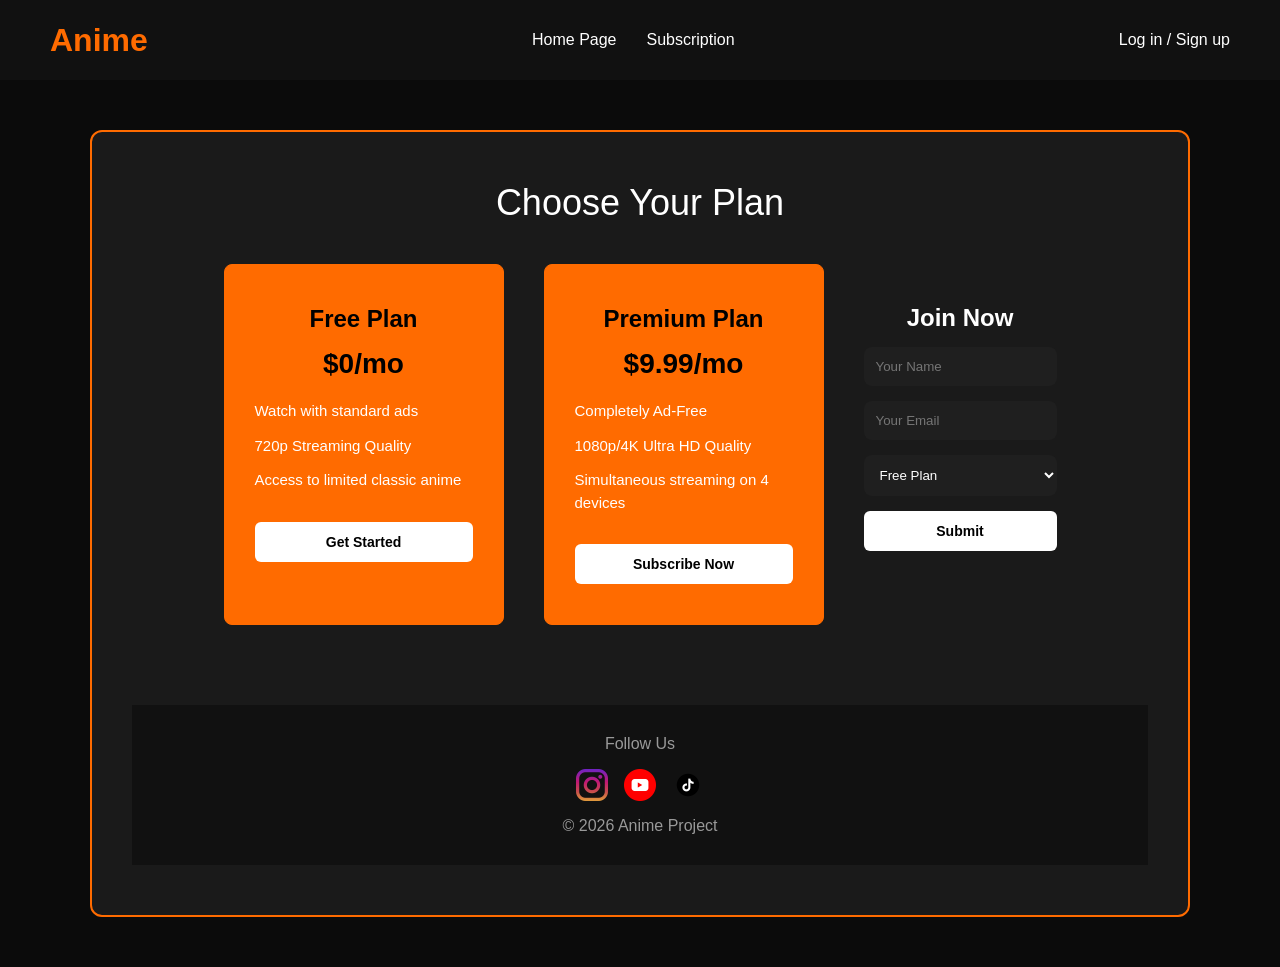
==== commit 31b63512: "1" ====
--- a/subscription.html
+++ b/subscription.html
@@ -61,17 +61,19 @@
     </button>
 
 </div>
+</div>
 <footer>
     <p>Follow Us</p>
-    <a href="#">Instagram</a>
-    <a href="#">YouTube</a>
-    <a href="#">TikTok</a>
+		<div id="social-links">
+			<a href="#"> <img width="50px" height="auto" src="images/instagram.png" alt="Instagram"></a>
+			<a href="#"> <img width="50px" height="auto" src="images/youtube.png" alt="YouTube"></a>
+			<a href="#"> <img width="50px" height="auto" src="images/tiktok (1).png" alt="TikTok"></a>
+		</div>
     <p>
         © 2026 Anime Project
     </p>
 </footer>
     </div>
-    </div>
         </main>
     </body>
 </html>
--- a/stylesheet/style.css
+++ b/stylesheet/style.css
@@ -51,7 +51,7 @@
     align-items: center;
 }
 
-/* 左侧网站名称 */
+/* Website name on the left */
 header .logo,
 header .logo:link,
 header .logo:visited,
@@ -64,7 +64,7 @@
     cursor: default;
 }
 
-/* 右侧所有网页菜单链接 */
+/* Right-side navigation links */
 header a:not(.logo),
 header nav a,
 header nav a:link,
@@ -91,18 +91,18 @@
     margin: 40px auto;
 }
 
-/* 整个轮播背景 */
+/* The entire carousel background */
 .carousel-inner {
     background: #151515;
     border-radius: 15px;
 }
 
-/* 每一页 */
+/* Each slide */
 .carousel-item {
     padding: 40px 70px;
 }
 
-/* 左文字 + 右视频 */
+/* Left text + Right video */
 .hero-main-content.hero-main-content {
     display: flex;
     align-items: center;
@@ -111,13 +111,13 @@
     gap: 50px;
 }
 
-/* 左边文字 */
+/* Left text */
 .hero-text {
     width: 350px;
     flex-shrink: 0;
 }
 
-/* 右边视频 */
+/* Right video */
 .hero-video {
     flex: 1;
 }
@@ -138,18 +138,18 @@
     display: block;
 }
 
-/* 左右箭头 */
+/* Left and right arrows */
 .carousel-control-prev,
 .carousel-control-next {
     width: 5%;
 }
 
-/* 指示器 */
+/* Indicators */
 .carousel-indicators {
     margin-bottom: 15px;
 }
 
-/* 关闭自动轮播动画 */
+/* Turn off automatic carousel animation. */
 .carousel {
     pointer-events: auto;
 }
@@ -173,7 +173,7 @@
     gap: 25px;
 }
 
-/* .anime-card 外面包裹了 <a> 标签后的链接块级容器 */
+/* The .anime-card is wrapped in a block-level container containing links following the <a> tag. */
 .recommended-grid > a {
     display: block;
     text-decoration: none;
@@ -269,7 +269,7 @@
     position: relative;
 }
 
-/* 左边图片 */
+/* Left-side image */
 .featured-image {
     width: 55%;
     position: relative;
@@ -281,7 +281,7 @@
     display: block;
 }
 
-/* 渐变过渡 */
+/* Gradient transition */
 .featured-image::after {
     content: "";
     position: absolute;
@@ -292,7 +292,7 @@
     background: linear-gradient(to right, rgba(26, 26, 26, 0), rgba(26, 26, 26, 1));
 }
 
-/* 右边文字 */
+/* Right-side text */
 .featured-info {
     width: 45%;
     padding: 60px 50px;
@@ -383,6 +383,17 @@
 }
 footer a:hover {
     color: white;
+}
+
+#social-links {
+    display: flex;
+    flex-direction: row;
+    justify-content: center;
+    margin: 16px;
+    gap: 16px;
+}
+#social-links img {
+    width: 32px;
 }
 
 /* ========================= 
@@ -560,7 +571,7 @@
     line-height: 1.8;
 }
 
-/* 修复动漫卡片内所有文字颜色 */
+/* Fixed the color of all text within anime cards */
 .recommended-grid a,
 .recommended-grid a:link,
 .recommended-grid a:visited,
@@ -577,7 +588,7 @@
 }
 
 /* =================== 
-    Back 按钮样式 
+    Back button styles
 =================== */
 .back-btn {
     position: absolute;
@@ -610,7 +621,7 @@
 }
 
 /* =========================== 
-    订阅页特定样式 
+    Subscription page specific styles 
 ======================= */
 .sub-page-outer-box {
     max-width: 1100px;
@@ -629,7 +640,7 @@
     color: #ffffff !important;
 }
 
-/* 卡片横向并排的 Flexbox 容器 */
+/* Flexbox container with cards arranged horizontally side by side */
 .sub-page-outer-box .sub-cards-flex {
     display: flex;
     justify-content: center;
@@ -695,7 +706,7 @@
 }
 
 /* ======================== 
-    手机适配媒体查询 
+    Mobile phone compatibility media search
 ======================== */
 @media (max-width: 768px) {
     .detail-overlay {
